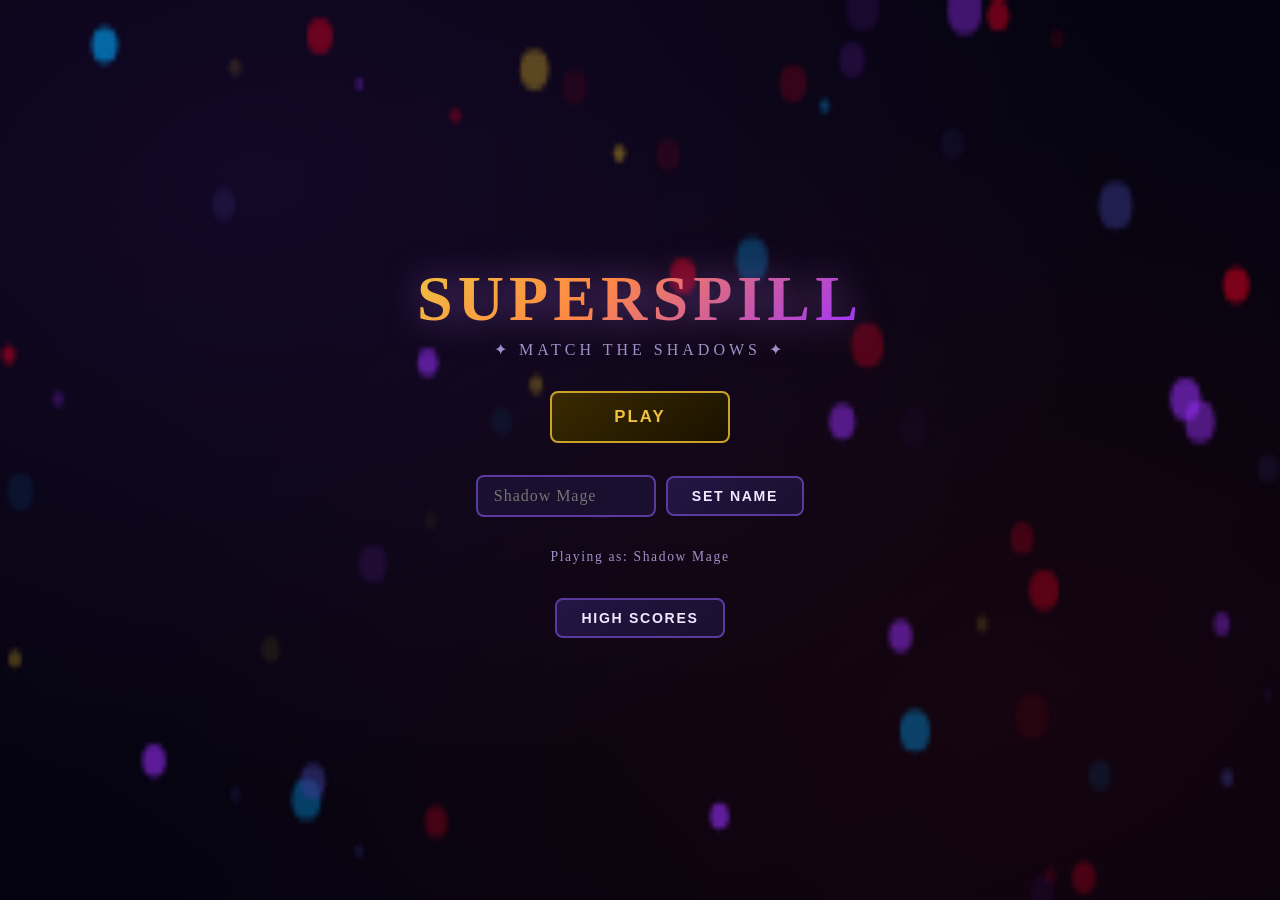
==== public/index.html @ e675bebe "Move game files into public/ for Vercel static hosting Co-Authored-By: Claude Sonnet 4.6 <noreply@an" ====
<!DOCTYPE html>
<html lang="en">
<head>
  <meta charset="UTF-8">
  <meta name="viewport" content="width=device-width, initial-scale=1.0, maximum-scale=1.0, user-scalable=no">
  <title>Superspill — Match-3</title>
  <meta http-equiv="Content-Security-Policy"
        content="default-src 'self'; script-src 'self'; style-src 'self'; img-src 'self' data:; object-src 'none';">
  <link rel="stylesheet" href="style.css">
</head>
<body>

  <!-- Ambient background particles -->
  <canvas id="particle-canvas"></canvas>

  <!-- ── Main Menu ──────────────────────────────────────────────────────── -->
  <div id="screen-mainmenu" class="screen active">
    <div class="game-logo">
      <div class="logo-title">Superspill</div>
      <div class="logo-subtitle">✦ Match the Shadows ✦</div>
    </div>
    <div class="btn-row">
      <button id="btn-play" class="btn btn-gold">Play</button>
    </div>
    <div class="name-row">
      <input id="input-player-name" class="name-input" type="text"
             maxlength="20" placeholder="Shadow Mage" spellcheck="false">
      <button id="btn-set-name" class="btn btn-sm">Set Name</button>
    </div>
    <div id="name-display" class="name-display"></div>
    <div class="btn-row">
      <button id="btn-hiscores" class="btn btn-sm">High Scores</button>
    </div>
  </div>

  <!-- ── High Scores ───────────────────────────────────────────────────────── -->
  <div id="screen-hiscores" class="screen">
    <div class="overlay-panel hiscore-panel">
      <div class="overlay-title">High Scores</div>
      <table id="hiscore-table" class="hiscore-table">
        <thead>
          <tr>
            <th>#</th>
            <th>Name</th>
            <th>Score</th>
            <th>Lv</th>
            <th>Stars</th>
          </tr>
        </thead>
        <tbody></tbody>
      </table>
      <button id="btn-hs-back" class="btn btn-sm">← Back</button>
    </div>
  </div>

  <!-- ── Level Select ───────────────────────────────────────────────────── -->
  <div id="screen-levelselect" class="screen">
    <div class="screen-title">Choose Your Curse</div>
    <div id="level-grid"></div>
    <button id="btn-ls-back" class="btn btn-sm">← Back</button>
  </div>

  <!-- ── Game ──────────────────────────────────────────────────────────── -->
  <div id="screen-game" class="screen">
    <!-- HUD -->
    <div id="hud">
      <span id="level-title">Level 1</span>

      <div class="score-wrap">
        <div id="score-val">0</div>
        <div class="score-bar-track">
          <div id="score-bar"></div>
        </div>
        <div class="hud-stars">
          <span id="star1" class="star dim">★</span>
          <span id="star2" class="star dim">★</span>
          <span id="star3" class="star dim">★</span>
        </div>
      </div>

      <div class="moves-wrap">
        <span class="moves-label">Moves</span>
        <span id="moves-count">—</span>
      </div>

      <button id="btn-pause" class="btn btn-sm">⏸</button>
    </div>

    <!-- Board -->
    <div class="board-wrap">
      <canvas id="board-canvas"></canvas>
    </div>
  </div>

  <!-- ── Pause ──────────────────────────────────────────────────────────── -->
  <div id="screen-pause" class="screen">
    <div class="overlay-panel">
      <div class="overlay-title">Paused</div>
      <div class="btn-row">
        <button id="btn-resume"  class="btn">Resume</button>
      </div>
      <div class="btn-row">
        <button id="btn-restart" class="btn btn-sm">Restart</button>
        <button id="btn-quit"    class="btn btn-sm btn-danger">Quit</button>
      </div>
    </div>
  </div>

  <!-- ── Level Complete ─────────────────────────────────────────────────── -->
  <div id="screen-complete" class="screen">
    <div class="overlay-panel">
      <div class="overlay-title">Victory!</div>
      <div class="overlay-stars" id="complete-stars">
        <span class="star dim">★</span>
        <span class="star dim">★</span>
        <span class="star dim">★</span>
      </div>
      <div class="overlay-score" id="complete-score">0</div>
      <div class="btn-row">
        <button id="btn-next"    class="btn btn-gold">Next Level →</button>
      </div>
      <button id="btn-comp-ls" class="btn btn-sm">Level Select</button>
    </div>
  </div>

  <!-- ── Level Fail ─────────────────────────────────────────────────────── -->
  <div id="screen-fail" class="screen">
    <div class="overlay-panel">
      <div class="overlay-title fail">Defeated</div>
      <div class="overlay-score" id="fail-score">0</div>
      <div class="btn-row">
        <button id="btn-retry"   class="btn">Try Again</button>
      </div>
      <button id="btn-fail-ls" class="btn btn-sm">Level Select</button>
    </div>
  </div>

  <!-- Scripts (dependency order) -->
  <script src="js/levels.js"></script>
  <script src="js/boosters.js"></script>
  <script src="js/game.js"></script>
  <script src="js/ui.js"></script>

  <script>
    // Resize ambient canvas to fill window
    (function () {
      const ac = document.getElementById('particle-canvas');
      function sizeAmbient() {
        ac.width = window.innerWidth;
        ac.height = window.innerHeight;
      }
      sizeAmbient();
      window.addEventListener('resize', sizeAmbient);
    })();
  </script>
</body>
</html>
---- public/style.css ----
:root {
  --bg-deepest:    #050310;
  --bg-deep:       #0a0612;
  --bg-board:      #0d0820;
  --bg-panel:      #1a0f2e;
  --bg-panel-edge: #241544;
  --border-subtle: #2d1b5e;
  --border-bright: #5a3a9f;
  --gold-bright:   #f0c040;
  --gold-mid:      #c9a227;
  --gold-dim:      #5a4010;
  --crimson:       #8b0000;
  --crimson-glow:  #cc2200;
  --gem-fire:      #ff6020;
  --gem-shadow:    #8a2be2;
  --gem-void:      #3a3a8e;
  --gem-storm:     #00aaff;
  --gem-blood:     #cc0020;
  --gem-arcane:    #9b30ff;
  --text-bright:   #f0e8ff;
  --text-mid:      #a090c8;
  --text-dim:      #4a3a6a;
}

*, *::before, *::after { box-sizing: border-box; margin: 0; padding: 0; }

html, body {
  width: 100%; height: 100%;
  background: var(--bg-deepest);
  font-family: 'Segoe UI', Georgia, serif;
  color: var(--text-bright);
  overflow: hidden;
  user-select: none;
}

body {
  background-image:
    radial-gradient(ellipse at 20% 20%, rgba(90,30,160,0.15) 0%, transparent 60%),
    radial-gradient(ellipse at 80% 80%, rgba(139,0,0,0.1) 0%, transparent 60%),
    radial-gradient(ellipse at 50% 50%, rgba(10,6,18,1) 0%, transparent 100%);
}

/* ── Screens ──────────────────────────────────────────────────────────────── */
.screen {
  position: fixed;
  inset: 0;
  display: flex;
  flex-direction: column;
  align-items: center;
  justify-content: center;
  opacity: 0;
  pointer-events: none;
  transition: opacity 0.35s ease, transform 0.35s ease;
  transform: translateY(8px);
  z-index: 10;
}

.screen.active {
  opacity: 1;
  pointer-events: all;
  transform: translateY(0);
}

/* ── Particle canvas (background) ─────────────────────────────────────────── */
#particle-canvas {
  position: fixed;
  inset: 0;
  width: 100%;
  height: 100%;
  z-index: 1;
  pointer-events: none;
}

/* ── Main Menu ────────────────────────────────────────────────────────────── */
#screen-mainmenu {
  z-index: 20;
  gap: 32px;
}

.game-logo {
  text-align: center;
}

.logo-title {
  font-size: clamp(2.2rem, 6vw, 4rem);
  font-weight: 900;
  letter-spacing: 0.08em;
  text-transform: uppercase;
  background: linear-gradient(135deg, var(--gold-bright) 0%, #ff8844 40%, var(--gem-arcane) 100%);
  -webkit-background-clip: text;
  -webkit-text-fill-color: transparent;
  background-clip: text;
  filter: drop-shadow(0 0 18px rgba(200,120,255,0.5));
  animation: float 3s ease-in-out infinite;
}

.logo-subtitle {
  font-size: 1rem;
  letter-spacing: 0.25em;
  text-transform: uppercase;
  color: var(--text-mid);
  margin-top: 4px;
}

@keyframes float {
  0%, 100% { transform: translateY(0); }
  50%       { transform: translateY(-6px); }
}

/* ── Buttons ─────────────────────────────────────────────────────────────── */
.btn {
  padding: 14px 40px;
  border: 2px solid var(--border-bright);
  background: linear-gradient(145deg, var(--bg-panel-edge), var(--bg-panel));
  color: var(--text-bright);
  font-size: 1.05rem;
  font-weight: 700;
  letter-spacing: 0.12em;
  text-transform: uppercase;
  border-radius: 8px;
  cursor: pointer;
  transition: all 0.2s ease;
  min-width: 180px;
}

.btn:hover {
  border-color: var(--gold-mid);
  background: linear-gradient(145deg, #3a1f6e, var(--bg-panel-edge));
  box-shadow: 0 0 18px rgba(201,162,39,0.35);
  transform: translateY(-2px);
}

.btn:active { transform: translateY(0); }

.btn-sm {
  padding: 10px 24px;
  font-size: 0.88rem;
  min-width: 120px;
}

.btn-gold {
  border-color: var(--gold-mid);
  background: linear-gradient(145deg, #3a2a00, #1a1200);
  color: var(--gold-bright);
}

.btn-gold:hover {
  box-shadow: 0 0 22px rgba(240,192,64,0.5);
}

.btn-danger {
  border-color: var(--crimson-glow);
}

.btn-row { display: flex; gap: 16px; flex-wrap: wrap; justify-content: center; }

/* ── Level Select ─────────────────────────────────────────────────────────── */
#screen-levelselect {
  z-index: 20;
  gap: 20px;
  padding: 20px;
}

.screen-title {
  font-size: 1.6rem;
  font-weight: 800;
  letter-spacing: 0.15em;
  text-transform: uppercase;
  color: var(--gold-bright);
  text-shadow: 0 0 14px rgba(240,192,64,0.4);
}

#level-grid {
  display: grid;
  grid-template-columns: repeat(6, 1fr);
  gap: 10px;
  max-width: 520px;
  max-height: 60vh;
  overflow-y: auto;
  padding: 4px;
  scrollbar-width: thin;
  scrollbar-color: var(--border-bright) transparent;
}

.level-btn {
  position: relative;
  width: 72px;
  height: 72px;
  display: flex;
  flex-direction: column;
  align-items: center;
  justify-content: center;
  border: 2px solid var(--border-subtle);
  background: linear-gradient(145deg, var(--bg-panel-edge), var(--bg-panel));
  color: var(--text-bright);
  border-radius: 10px;
  cursor: pointer;
  transition: all 0.18s ease;
  gap: 2px;
}

.level-btn:hover:not(.locked) {
  border-color: var(--gold-mid);
  box-shadow: 0 0 14px rgba(201,162,39,0.3);
  transform: scale(1.05);
}

.level-btn.locked {
  opacity: 0.35;
  cursor: not-allowed;
}

.lv-num {
  font-size: 1.1rem;
  font-weight: 800;
  color: var(--text-bright);
}

.lv-stars { display: flex; gap: 1px; }
.star { font-size: 0.7rem; }
.star.lit  { color: var(--gold-bright); text-shadow: 0 0 6px var(--gold-bright); }
.star.dim  { color: var(--text-dim); }

/* ── Game Screen ──────────────────────────────────────────────────────────── */
#screen-game {
  z-index: 15;
  justify-content: flex-start;
  padding-top: 0;
  gap: 0;
}

#hud {
  width: 576px;
  max-width: 100%;
  display: flex;
  align-items: center;
  justify-content: space-between;
  padding: 10px 14px;
  background: linear-gradient(to bottom, var(--bg-panel), var(--bg-board));
  border-bottom: 2px solid var(--border-bright);
  gap: 12px;
  flex-shrink: 0;
}

#level-title {
  font-size: 0.85rem;
  font-weight: 700;
  letter-spacing: 0.12em;
  text-transform: uppercase;
  color: var(--text-mid);
  min-width: 72px;
}

.score-wrap {
  flex: 1;
  display: flex;
  flex-direction: column;
  align-items: center;
  gap: 4px;
}

#score-val {
  font-size: 1.2rem;
  font-weight: 800;
  color: var(--gold-bright);
  text-shadow: 0 0 10px rgba(240,192,64,0.5);
}

.score-bar-track {
  width: 100%;
  height: 6px;
  background: var(--border-subtle);
  border-radius: 4px;
  overflow: hidden;
}

#score-bar {
  height: 100%;
  width: 0%;
  background: linear-gradient(90deg, var(--gem-shadow), var(--gold-bright));
  border-radius: 4px;
  transition: width 0.3s ease;
  box-shadow: 0 0 8px rgba(240,192,64,0.4);
}

.hud-stars {
  display: flex;
  gap: 6px;
  align-items: center;
}

.hud-stars .star {
  font-size: 1rem;
  transition: all 0.3s ease;
}

.hud-stars .star.lit {
  animation: star-pop 0.4s ease;
}

@keyframes star-pop {
  0%   { transform: scale(1); }
  50%  { transform: scale(1.5); }
  100% { transform: scale(1); }
}

.moves-wrap {
  display: flex;
  flex-direction: column;
  align-items: center;
  min-width: 50px;
}

.moves-label {
  font-size: 0.6rem;
  letter-spacing: 0.1em;
  text-transform: uppercase;
  color: var(--text-dim);
}

#moves-count {
  font-size: 1.5rem;
  font-weight: 900;
  color: var(--text-bright);
  line-height: 1;
}

#btn-pause {
  background: transparent;
  border: 1px solid var(--border-subtle);
  color: var(--text-mid);
  padding: 6px 12px;
  font-size: 0.75rem;
  min-width: auto;
}

#btn-pause:hover { border-color: var(--border-bright); color: var(--text-bright); }

.board-wrap {
  position: relative;
  border: 2px solid var(--border-bright);
  border-top: none;
  box-shadow:
    0 0 40px rgba(90,58,159,0.4),
    inset 0 0 20px rgba(13,8,32,0.8);
  flex-shrink: 0;
}

#board-canvas {
  display: block;
}

/* ── Overlay screens ─────────────────────────────────────────────────────── */
#screen-complete,
#screen-fail,
#screen-pause {
  z-index: 30;
  background: rgba(5,3,16,0.82);
  backdrop-filter: blur(4px);
}

.overlay-panel {
  background: linear-gradient(145deg, var(--bg-panel-edge), var(--bg-panel));
  border: 2px solid var(--border-bright);
  border-radius: 16px;
  padding: 40px 48px;
  display: flex;
  flex-direction: column;
  align-items: center;
  gap: 22px;
  min-width: 300px;
  box-shadow: 0 0 40px rgba(90,58,159,0.5);
}

.overlay-title {
  font-size: 2rem;
  font-weight: 900;
  text-transform: uppercase;
  letter-spacing: 0.12em;
  background: linear-gradient(135deg, var(--gold-bright), var(--gem-arcane));
  -webkit-background-clip: text;
  -webkit-text-fill-color: transparent;
  background-clip: text;
}

.overlay-title.fail {
  background: linear-gradient(135deg, #ff4444, var(--crimson));
  -webkit-background-clip: text;
  -webkit-text-fill-color: transparent;
  background-clip: text;
}

.overlay-score {
  font-size: 1.4rem;
  color: var(--gold-bright);
  font-weight: 700;
}

.overlay-stars {
  display: flex;
  gap: 8px;
}

.overlay-stars .star {
  font-size: 2rem;
}

/* ── Scrollbar ───────────────────────────────────────────────────────────── */
::-webkit-scrollbar { width: 6px; }
::-webkit-scrollbar-track { background: transparent; }
::-webkit-scrollbar-thumb { background: var(--border-bright); border-radius: 4px; }

/* ── Responsive ──────────────────────────────────────────────────────────── */
@media (max-width: 600px) {
  #hud { width: 100vw; padding: 8px 10px; }
  .board-wrap { width: 100vw; }
  #board-canvas { width: 100vw !important; height: 100vw !important; }
  #level-grid { grid-template-columns: repeat(5, 1fr); }
  .overlay-panel { padding: 28px 24px; min-width: 80vw; }
}

@keyframes shimmer {
  0%   { background-position: -200% center; }
  100% { background-position: 200% center; }
}

/* ── Player name widget ──────────────────────────────────────────────────── */
.name-row {
  display: flex;
  gap: 10px;
  align-items: center;
  justify-content: center;
}

.name-input {
  padding: 10px 16px;
  background: var(--bg-panel);
  border: 2px solid var(--border-bright);
  border-radius: 8px;
  color: var(--text-bright);
  font-size: 1rem;
  font-family: inherit;
  letter-spacing: 0.06em;
  width: 180px;
  outline: none;
  transition: border-color 0.2s ease, box-shadow 0.2s ease;
  user-select: text;
}

.name-input:focus {
  border-color: var(--gold-mid);
  box-shadow: 0 0 12px rgba(201,162,39,0.3);
}

.name-display {
  font-size: 0.85rem;
  color: var(--text-mid);
  letter-spacing: 0.12em;
  min-height: 1.2em;
}

/* ── High scores screen ──────────────────────────────────────────────────── */
#screen-hiscores {
  z-index: 20;
}

.hiscore-panel {
  min-width: 340px;
  max-width: 92vw;
  gap: 18px;
}

.hiscore-table {
  width: 100%;
  border-collapse: collapse;
  font-size: 0.9rem;
}

.hiscore-table th {
  padding: 6px 10px;
  text-align: left;
  text-transform: uppercase;
  letter-spacing: 0.1em;
  font-size: 0.72rem;
  color: var(--text-mid);
  border-bottom: 1px solid var(--border-bright);
}

.hiscore-table td {
  padding: 8px 10px;
  border-bottom: 1px solid var(--border-subtle);
  color: var(--text-bright);
}

.hiscore-table tbody tr:last-child td {
  border-bottom: none;
}

.hiscore-table tbody tr:hover td {
  background: rgba(90,58,159,0.15);
}

.hiscore-table td.hs-rank-1 { color: var(--gold-bright); font-weight: 900; }
.hiscore-table td.hs-rank-2 { color: #c0c0c0; font-weight: 700; }
.hiscore-table td.hs-rank-3 { color: #cd7f32; font-weight: 700; }
.hiscore-table td.hs-score  { color: var(--gold-bright); font-weight: 700; }

.hs-empty {
  text-align: center;
  color: var(--text-dim);
  padding: 24px 0;
  font-size: 0.9rem;
  letter-spacing: 0.1em;
}

@media (max-width: 600px) {
  .hiscore-panel { min-width: 80vw; }
  .name-input { width: 140px; }
}
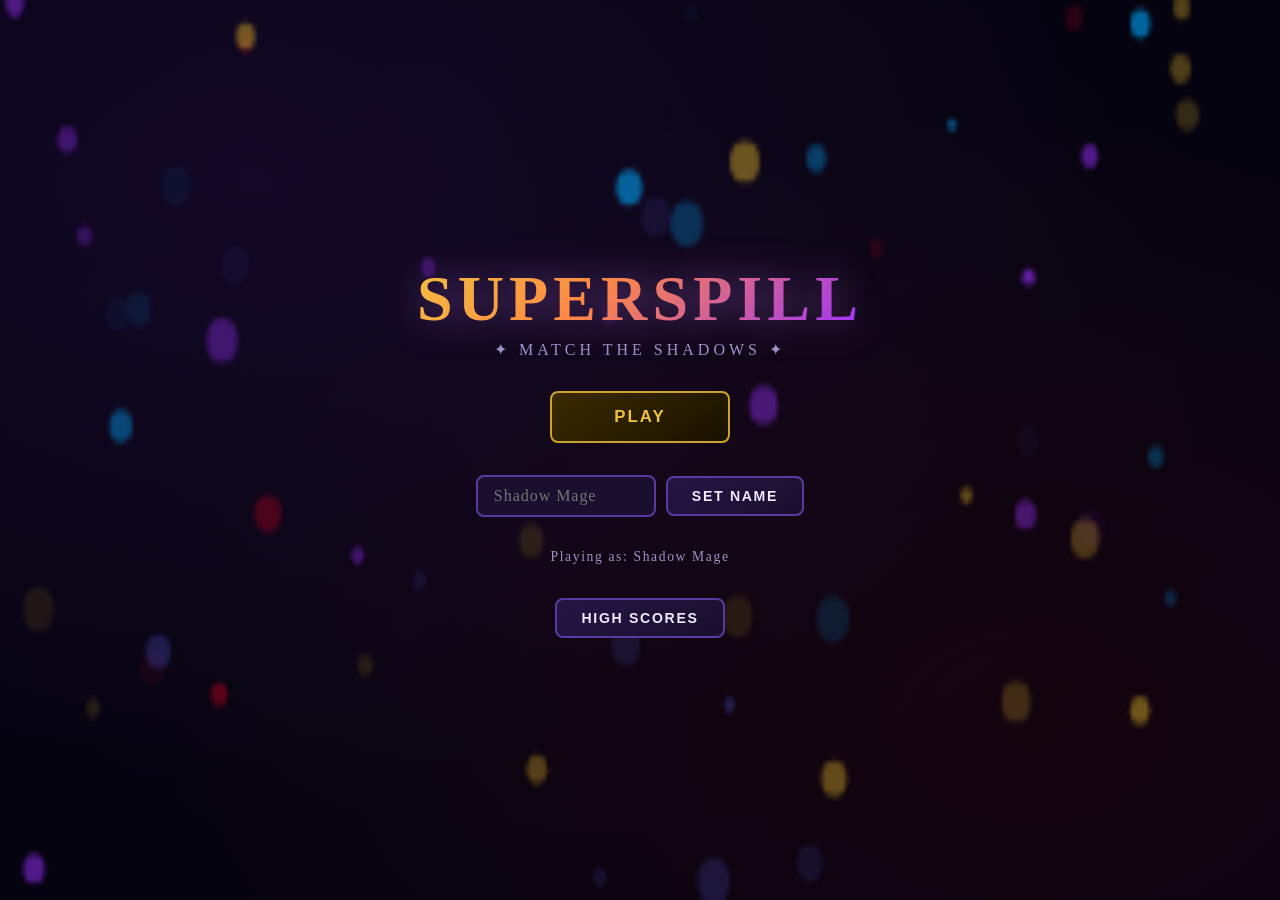
==== commit 1b33437f: "Add Main Menu button to pause screen Co-Authored-By: Claude Sonnet 4.6 <noreply@anthropic.com>" ====
--- a/public/index.html
+++ b/public/index.html
@@ -100,8 +100,11 @@
         <button id="btn-resume"  class="btn">Resume</button>
       </div>
       <div class="btn-row">
-        <button id="btn-restart" class="btn btn-sm">Restart</button>
-        <button id="btn-quit"    class="btn btn-sm btn-danger">Quit</button>
+        <button id="btn-restart"   class="btn btn-sm">Restart</button>
+        <button id="btn-quit"      class="btn btn-sm btn-danger">Quit</button>
+      </div>
+      <div class="btn-row">
+        <button id="btn-mainmenu"  class="btn btn-sm">Main Menu</button>
       </div>
     </div>
   </div>
